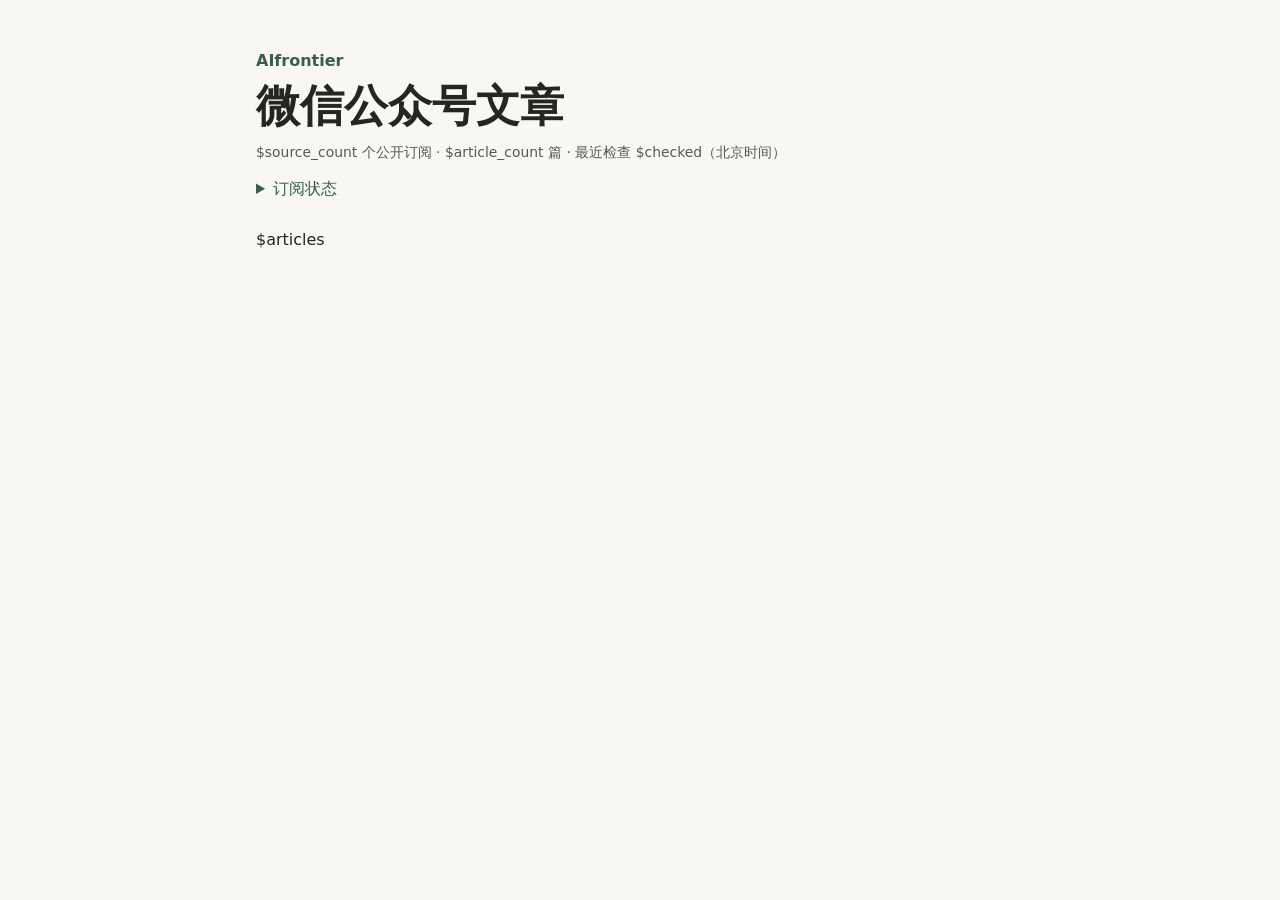
==== site/wechat-preview.html @ b66a57f3 "Publish an eight-source public WeChat preview with GitHub Actions" ====
<!doctype html>
<html lang="zh-CN">
<head>
  <meta charset="utf-8">
  <meta name="viewport" content="width=device-width, initial-scale=1">
  <meta name="description" content="查看 AIfrontier 从公开微信订阅收录的文章，点开阅读原文。">
  <title>微信公众号文章 · AIfrontier</title>
  <style>
    :root{color-scheme:light dark;--paper:#f8f7f3;--card:#fffefa;--ink:#242721;--muted:#545b51;--line:#dedfd6;--accent:#386047}
    *{box-sizing:border-box}
    body{margin:0;background:var(--paper);color:var(--ink);font:1rem/1.6 system-ui,"Microsoft YaHei",sans-serif}
    main{max-width:52rem;margin:auto;padding:clamp(1rem,5vw,3rem) clamp(1rem,5vw,2rem) 3rem}
    header{margin-bottom:1.6rem}
    .brand{margin:0;color:var(--accent);font-weight:700}
    h1{margin:.25rem 0 .5rem;font-size:clamp(1.85rem,6vw,2.75rem);line-height:1.25}
    .meta,.status{color:var(--muted);font-size:.87rem}
    .status{margin:0}
    details{margin-top:.8rem}
    summary{width:fit-content;cursor:pointer;color:var(--accent)}
    details ul{max-width:26rem;padding:0;list-style:none}
    details li{display:flex;justify-content:space-between;gap:1rem;padding:.25rem 0;color:var(--muted)}
    .card{margin:.75rem 0;border:1px solid var(--line);border-radius:.65rem;background:var(--card)}
    .card a{display:block;padding:1rem 1.15rem;color:inherit;text-decoration:none;border-radius:inherit}
    .card a:hover h2,.card a:focus-visible h2{text-decoration:underline;text-underline-offset:.2em}
    a:focus-visible,summary:focus-visible{outline:2px solid var(--accent);outline-offset:3px}
    .meta time{margin-inline-start:.8rem}
    h2{margin:.25rem 0 .35rem;font-size:1.13rem;line-height:1.45;overflow-wrap:anywhere}
    .card p{margin:0;color:var(--muted);overflow-wrap:anywhere}
    @media(prefers-color-scheme:dark){
      :root{--paper:#20231f;--card:#272c26;--ink:#edeee8;--muted:#b6c3b4;--line:#3c483d;--accent:#a3cbb1}
    }
  </style>
</head>
<body>
  <main>
    <header>
      <p class="brand">AIfrontier</p>
      <h1>微信公众号文章</h1>
      <p class="status">$source_count 个公开订阅 · $article_count 篇 · 最近检查 $checked（北京时间）</p>
      <details>
        <summary>订阅状态</summary>
        <ul>$statuses</ul>
      </details>
    </header>
    <section aria-label="已收录文章">
      $articles
    </section>
  </main>
</body>
</html>
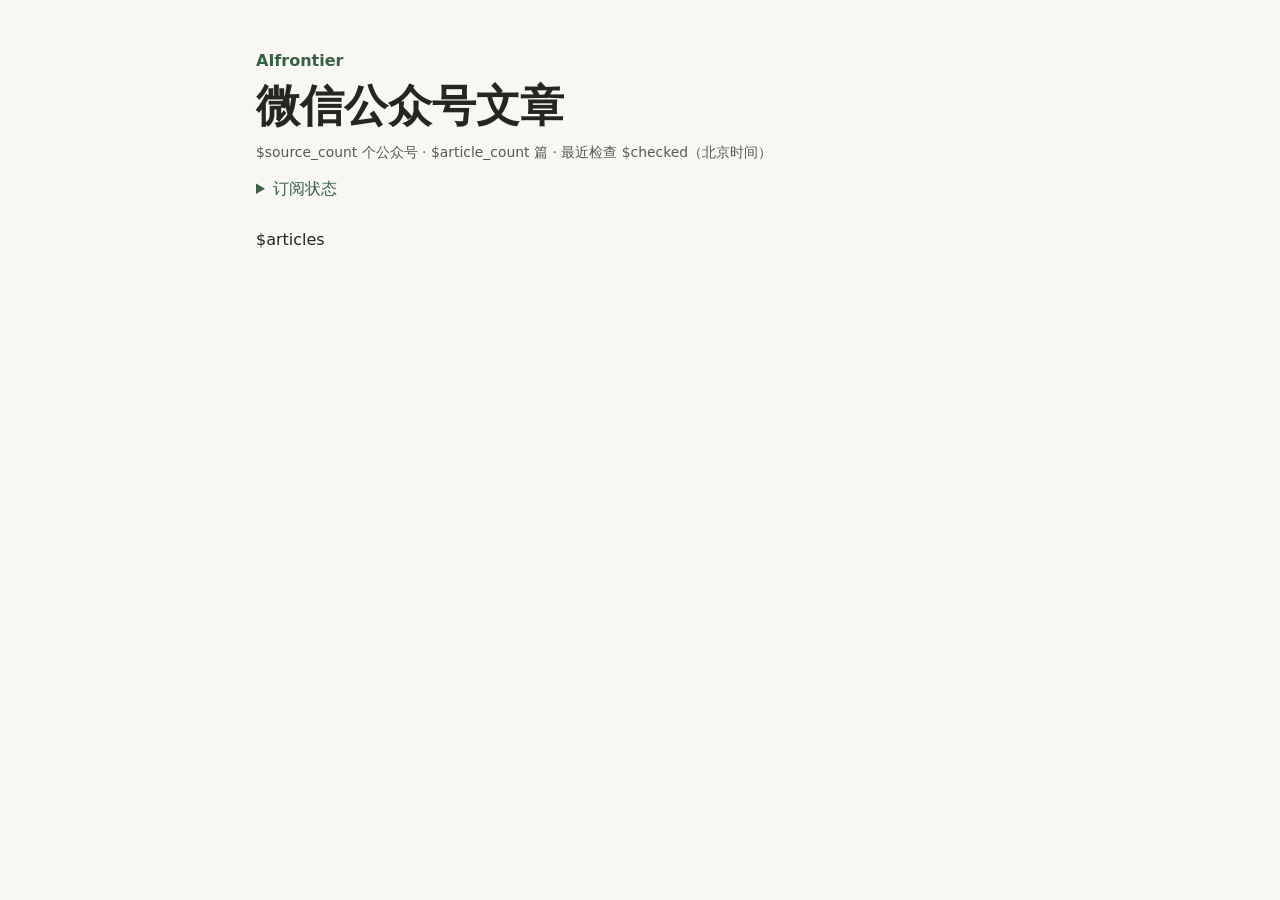
==== commit 964314de: "Refresh the full WeChat catalog from GitHub-hosted runners" ====
--- a/site/wechat-preview.html
+++ b/site/wechat-preview.html
@@ -36,7 +36,7 @@
     <header>
       <p class="brand">AIfrontier</p>
       <h1>微信公众号文章</h1>
-      <p class="status">$source_count 个公开订阅 · $article_count 篇 · 最近检查 $checked（北京时间）</p>
+      <p class="status">$source_count 个公众号 · $article_count 篇 · 最近检查 $checked（北京时间）</p>
       <details>
         <summary>订阅状态</summary>
         <ul>$statuses</ul>
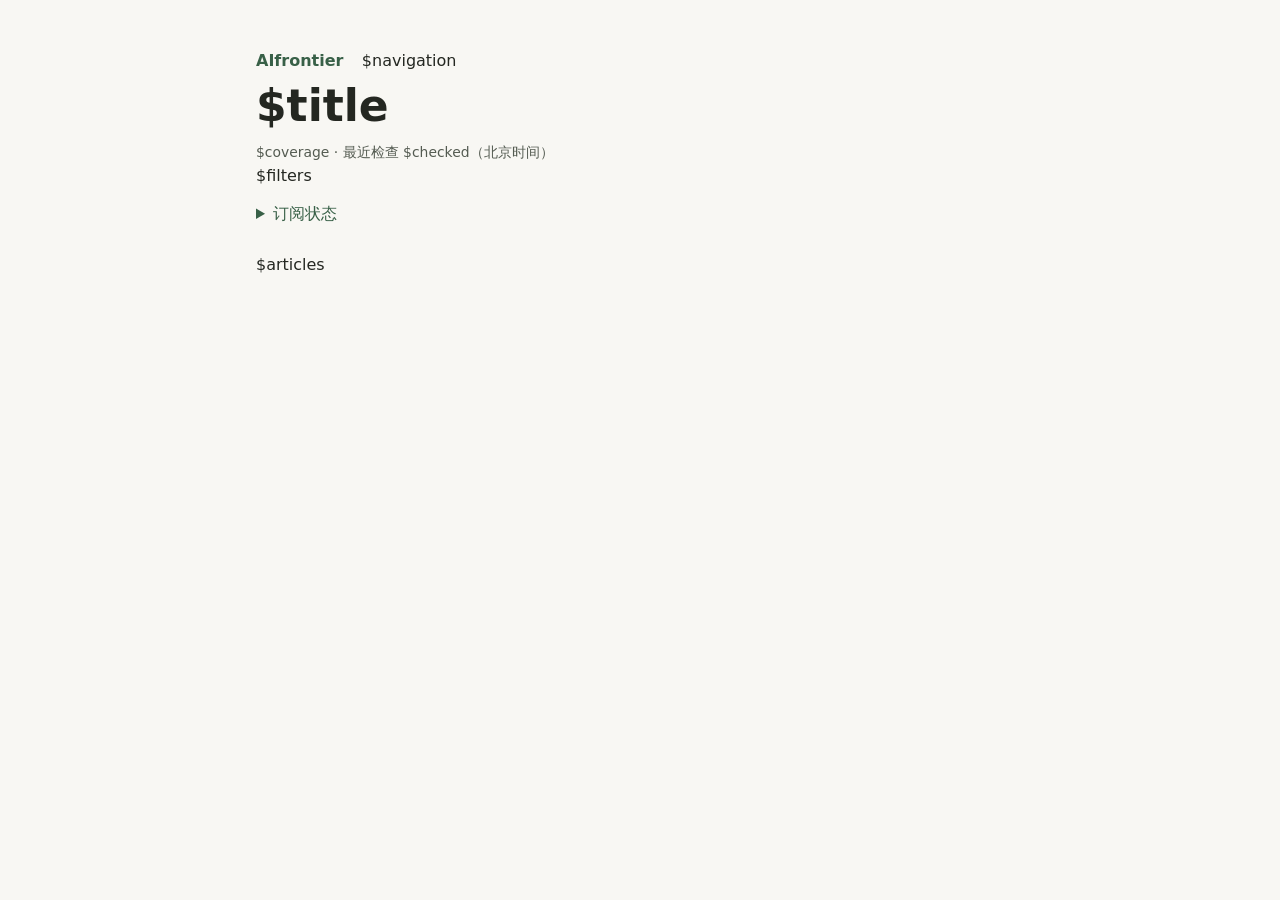
==== commit 84146fae: "Collect and publish technical blogs alongside WeChat every four hours" ====
--- a/site/wechat-preview.html
+++ b/site/wechat-preview.html
@@ -3,8 +3,8 @@
 <head>
   <meta charset="utf-8">
   <meta name="viewport" content="width=device-width, initial-scale=1">
-  <meta name="description" content="查看 AIfrontier 从公开微信订阅收录的文章，点开阅读原文。">
-  <title>微信公众号文章 · AIfrontier</title>
+  <meta name="description" content="$description">
+  <title>$title · AIfrontier</title>
   <style>
     :root{color-scheme:light dark;--paper:#f8f7f3;--card:#fffefa;--ink:#242721;--muted:#545b51;--line:#dedfd6;--accent:#386047}
     *{box-sizing:border-box}
@@ -12,6 +12,10 @@
     main{max-width:52rem;margin:auto;padding:clamp(1rem,5vw,3rem) clamp(1rem,5vw,2rem) 3rem}
     header{margin-bottom:1.6rem}
     .brand{margin:0;color:var(--accent);font-weight:700}
+    nav{display:flex;align-items:baseline;flex-wrap:wrap;column-gap:1.15rem}
+    nav a{color:var(--accent);text-underline-offset:.22em}
+    nav [aria-current="page"]{font-weight:700;text-decoration:none;color:var(--ink)}
+    nav.filters{margin:.9rem 0}
     h1{margin:.25rem 0 .5rem;font-size:clamp(1.85rem,6vw,2.75rem);line-height:1.25}
     .meta,.status{color:var(--muted);font-size:.87rem}
     .status{margin:0}
@@ -34,9 +38,10 @@
 <body>
   <main>
     <header>
-      <p class="brand">AIfrontier</p>
-      <h1>微信公众号文章</h1>
-      <p class="status">$source_count 个公众号 · $article_count 篇 · 最近检查 $checked（北京时间）</p>
+      <nav aria-label="栏目"><span class="brand">AIfrontier</span>$navigation</nav>
+      <h1>$title</h1>
+      <p class="status">$coverage · 最近检查 $checked（北京时间）</p>
+      $filters
       <details>
         <summary>订阅状态</summary>
         <ul>$statuses</ul>
